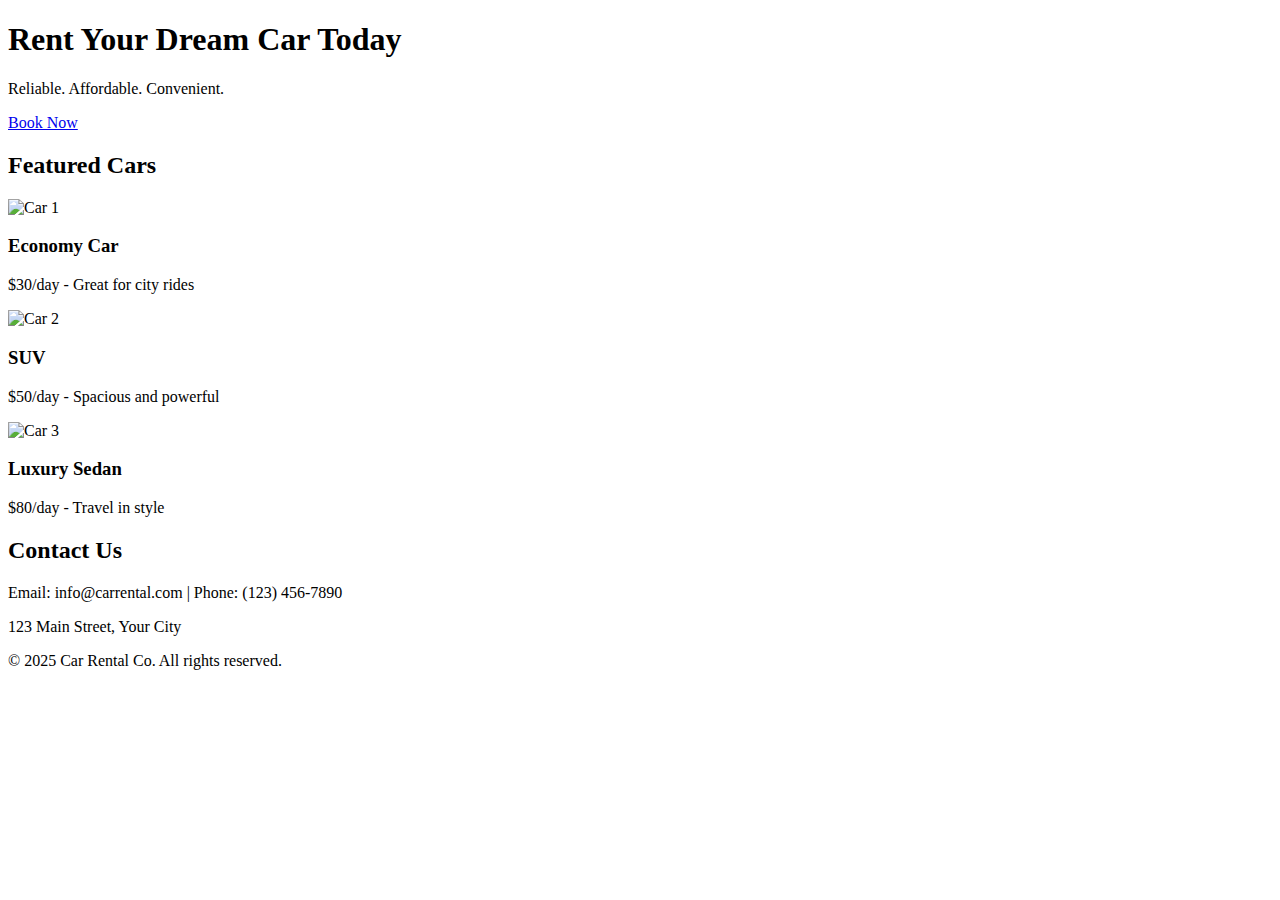
==== index.html @ 420f48a5 "Reorganise" ====
<!DOCTYPE html>
<html lang="en">
<head>
    <meta charset="UTF-8">
    <meta name="viewport" content="width=device-width, initial-scale=1.0">
    <title>Car Rental</title>
    <link rel="stylesheet" href="css/style.css">
</head>
<body>
    <header>
        <div class="container">
            <h1>Rent Your Dream Car Today</h1>
            <p>Reliable. Affordable. Convenient.</p>
            <a href="#cars" class="button">Book Now</a>
        </div>
    </header>

    <section id="cars" class="car-listings">
        <h2>Featured Cars</h2>
        <div class="car-grid">
            <div class="car-item">
                <img src="images/car1.jpg" alt="Car 1">
                <h3>Economy Car</h3>
                <p>$30/day - Great for city rides</p>
            </div>
            <div class="car-item">
                <img src="images/car2.jpg" alt="Car 2">
                <h3>SUV</h3>
                <p>$50/day - Spacious and powerful</p>
            </div>
            <div class="car-item">
                <img src="images/car3.jpg" alt="Car 3">
                <h3>Luxury Sedan</h3>
                <p>$80/day - Travel in style</p>
            </div>
        </div>
    </section>

    <section class="contact">
        <h2>Contact Us</h2>
        <p>Email: info@carrental.com | Phone: (123) 456-7890</p>
        <p>123 Main Street, Your City</p>
    </section>

    <footer>
        <p>&copy; 2025 Car Rental Co. All rights reserved.</p>
    </footer>
</body>
</html>
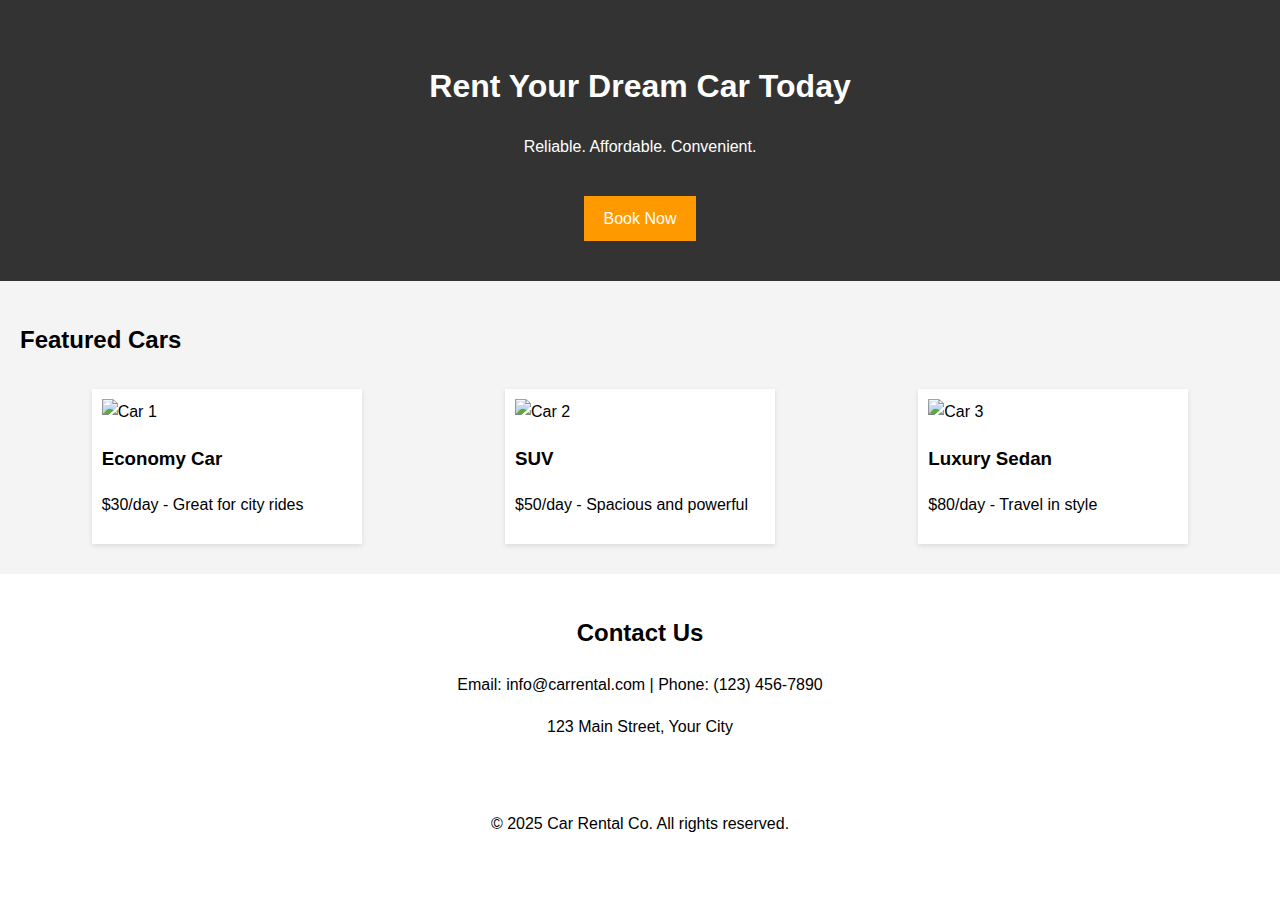
==== commit efaafa17: "correct css folder path" ====
--- a/index.html
+++ b/index.html
@@ -5,7 +5,7 @@
     <meta charset="UTF-8">
     <meta name="viewport" content="width=device-width, initial-scale=1.0">
     <title>Car Rental</title>
-    <link rel="stylesheet" href="css/style.css">
+    <link rel="stylesheet" href="carrental/css/style.css">
 </head>
 <body>
     <header>
--- a/carrental/css/style.css
+++ b/carrental/css/style.css
@@ -0,0 +1,52 @@
+
+body {
+    font-family: Arial, sans-serif;
+    margin: 0;
+    padding: 0;
+    line-height: 1.6;
+}
+
+header {
+    background: #333;
+    color: #fff;
+    padding: 40px 20px;
+    text-align: center;
+}
+
+.button {
+    display: inline-block;
+    padding: 10px 20px;
+    background: #f90;
+    color: #fff;
+    text-decoration: none;
+    margin-top: 20px;
+}
+
+.car-listings {
+    padding: 20px;
+    background: #f4f4f4;
+}
+
+.car-grid {
+    display: flex;
+    justify-content: space-around;
+    flex-wrap: wrap;
+}
+
+.car-item {
+    background: #fff;
+    padding: 10px;
+    margin: 10px;
+    box-shadow: 0 2px 5px rgba(0,0,0,0.1);
+    width: 250px;
+}
+
+.car-item img {
+    width: 100%;
+    height: auto;
+}
+
+.contact, footer {
+    text-align: center;
+    padding: 20px;
+}
